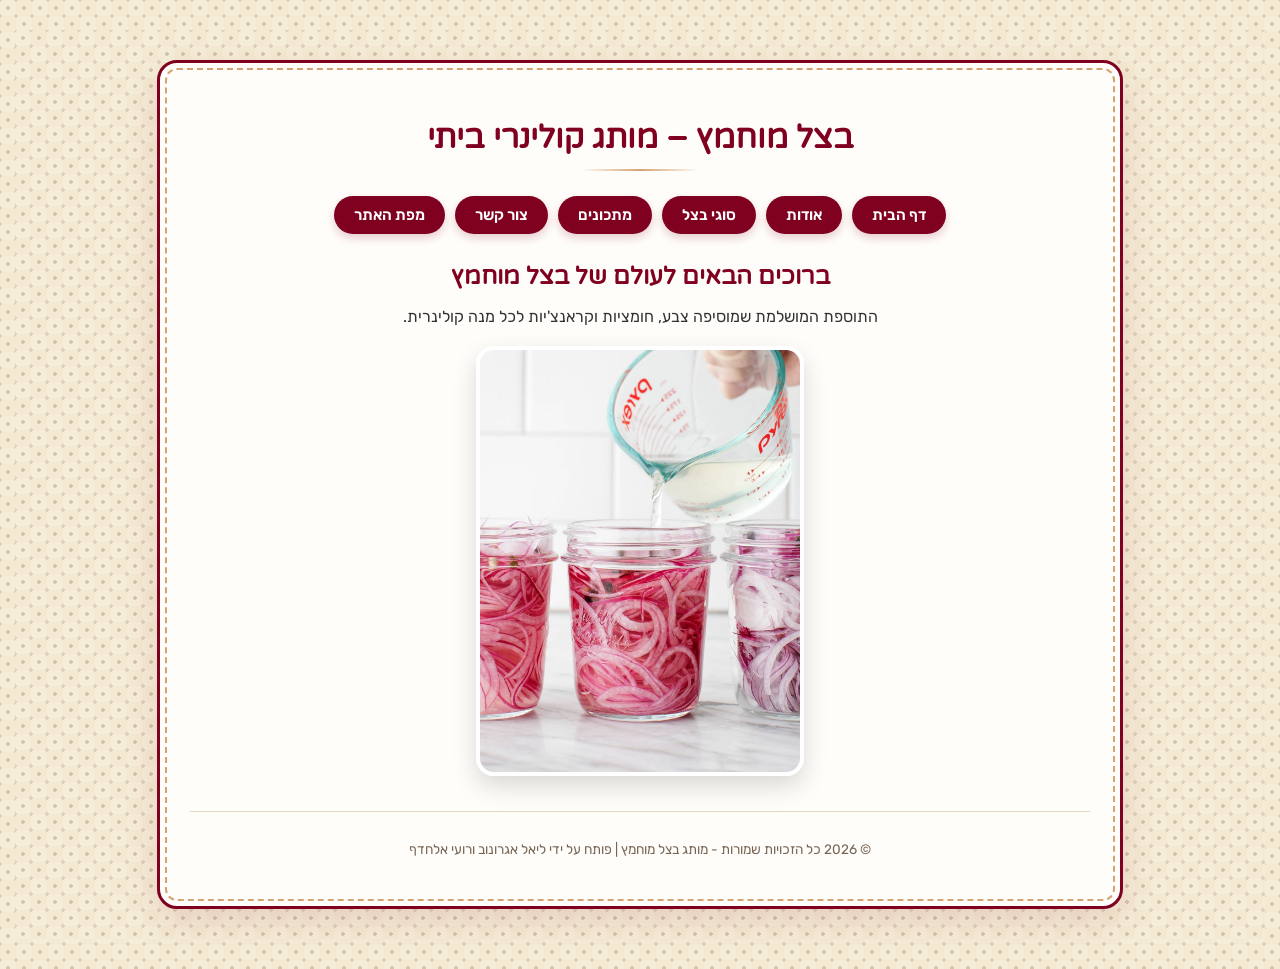
==== index.html @ 5a08ca35 "Add files via upload" ====
<!DOCTYPE html>
<html lang="he" dir="rtl">
<head>
    <meta charset="UTF-8">
    <meta name="viewport" content="width=device-width, initial-scale=1.0">
    <meta name="description" content="אתר הבצל המוחמץ הביתי - תוספות קולינריות, מתכונים וסוגי בצל מוחמץ בעבודת יד.">
    <meta name="keywords" content="בצל מוחמץ, בצל סגול, קולינריה, מתכונים, כבישה ביתית">
    <meta name="author" content="ליאל אגרונוב, רועי אלחדף">
    <title>מותג בצל מוחמץ - דף הבית</title>
    <link rel="icon" type="image/x-icon" href="images/favicon.ico">
    <link rel="stylesheet" href="styles.css">
</head>
<body>
    <div id="container">
        <header>
            <h1>בצל מוחמץ – מותג קולינרי ביתי</h1>
            <nav>
                <ul>
                    <li><a href="index.html">דף הבית</a></li>
                    <li><a href="about.html">אודות</a></li>
                    <li><a href="varieties.html">סוגי בצל</a></li>
                    <li><a href="recipes.html">מתכונים</a></li>
                    <li><a href="contactUs.html">צור קשר</a></li>
                    <li><a href="sitemap.html">מפת האתר</a></li>
                </ul>
            </nav>
        </header>

        <main>
            <section>
                <h2>ברוכים הבאים לעולם של בצל מוחמץ</h2>
                <p>התוספת המושלמת שמוסיפה צבע, חומציות וקראנצ'יות לכל מנה קולינרית.</p>
                <img src="images/redonion.jpeg" alt="צנצנת בצל מוחמץ סגול" title="בצל מוחמץ סגול" />
            </section>
        </main>

        <footer>
            <p>© 2026 כל הזכויות שמורות - מותג בצל מוחמץ | פותח על ידי ליאל אגרונוב ורועי אלחדף</p>
        </footer>
    </div>
</body>
</html>
---- styles.css ----
@import url('https://fonts.googleapis.com/css2?family=Assistant:wght@600;800&family=Rubik:wght@400;600;800&family=Varela+Round&display=swap');

html, body {
    direction: rtl;
    font-family: 'Rubik', Arial, sans-serif;
    background-color: #f5edd8;
    background-image: 
        radial-gradient(#d6c5ab 15%, transparent 16%),
        radial-gradient(#e0d1b8 15%, transparent 16%),
        linear-gradient(45deg, rgba(212, 163, 115, 0.05) 25%, transparent 25%, transparent 75%, rgba(212, 163, 115, 0.05) 75%),
        linear-gradient(45deg, rgba(212, 163, 115, 0.05) 25%, transparent 25%, transparent 75%, rgba(212, 163, 115, 0.05) 75%);
    background-size: 16px 16px, 16px 16px, 32px 32px, 32px 32px;
    background-position: 0 0, 8px 8px, 0 0, 16px 16px;
    color: #333333;
    margin: 0;
    padding: 30px 15px;
    text-align: center;
}

#container {
    max-width: 900px;
    margin: 0 auto;
    background-color: #fffdfa;
    padding: 35px 30px;
    border-radius: 20px;
    border: 3px solid #800020;
    outline: 2px dashed #d4a373;
    outline-offset: -10px;
    box-shadow: 0 12px 35px rgba(128, 0, 32, 0.12);
    position: relative;
}

h1, h2, h3 {
    font-family: 'Varela Round', 'Rubik', sans-serif;
    color: #800020;
    margin-bottom: 15px;
    font-weight: bold;
}

h1::after {
    content: "";
    display: block;
    width: 120px;
    height: 2px;
    background: linear-gradient(to right, transparent, #d4a373, transparent);
    margin: 12px auto 0 auto;
    position: relative;
}

header nav ul {
    list-style: none;
    padding: 0;
    margin: 25px 0 15px 0;
    display: flex;
    justify-content: center;
    gap: 10px;
    flex-wrap: wrap;
}

header nav li {
    display: inline-block;
}

header nav a, header nav a:visited, header nav a:link {
    text-decoration: none !important;
    color: #ffffff !important;
    background-color: #800020;
    padding: 10px 20px;
    border-radius: 25px;
    font-weight: 600;
    font-size: 0.95rem;
    display: inline-block;
    box-shadow: 0 4px 10px rgba(128, 0, 32, 0.2);
    transition: all 0.3s ease;
}

header nav a:hover {
    background-color: #a31432;
    transform: translateY(-2px);
    box-shadow: 0 6px 15px rgba(128, 0, 32, 0.35);
}

nav[aria-label="פירורי לחם"] {
    margin: 10px 0 20px 0;
    font-size: 0.85rem;
    color: #666666;
    text-align: right;
}

nav[aria-label="פירורי לחם"] a {
    background: none !important;
    color: #800020 !important;
    padding: 0 !important;
    border-radius: 0 !important;
    box-shadow: none !important;
    font-weight: 600;
    text-decoration: underline !important;
}

nav[aria-label="פירורי לחם"] a:hover {
    color: #a31432 !important;
    transform: none !important;
}

img {
    max-width: 320px;
    height: auto;
    border-radius: 18px;
    border: 4px solid #fff;
    box-shadow: 0 10px 25px rgba(0, 0, 0, 0.15);
    margin: 20px auto;
    display: block;
    transition: transform 0.3s ease;
}

img:hover {
    transform: scale(1.02);
}

ul {
    text-align: right;
    display: inline-block;
    margin: 20px auto;
}

ul li {
    margin-bottom: 8px;
}

form {
    max-width: 500px;
    margin: 0 auto;
    text-align: right;
}

form input[type="text"],
form input[type="email"],
form input[type="number"],
form textarea {
    width: 100%;
    padding: 10px;
    margin-top: 5px;
    border: 1px solid #ccc;
    border-radius: 8px;
    box-sizing: border-box;
    font-family: 'Rubik', sans-serif;
}

form fieldset {
    border: 1px solid #800020;
    border-radius: 10px;
    padding: 15px;
    margin: 15px 0;
}

form button {
    background-color: #800020;
    color: #fff;
    border: none;
    padding: 12px 25px;
    border-radius: 20px;
    font-size: 1rem;
    font-weight: bold;
    cursor: pointer;
    transition: background-color 0.3s;
}

form button:hover {
    background-color: #a31432;
}

footer {
    margin-top: 35px;
    padding-top: 15px;
    border-top: 1px solid #e2d7c5;
    font-size: 0.85rem;
    color: #776655;
}
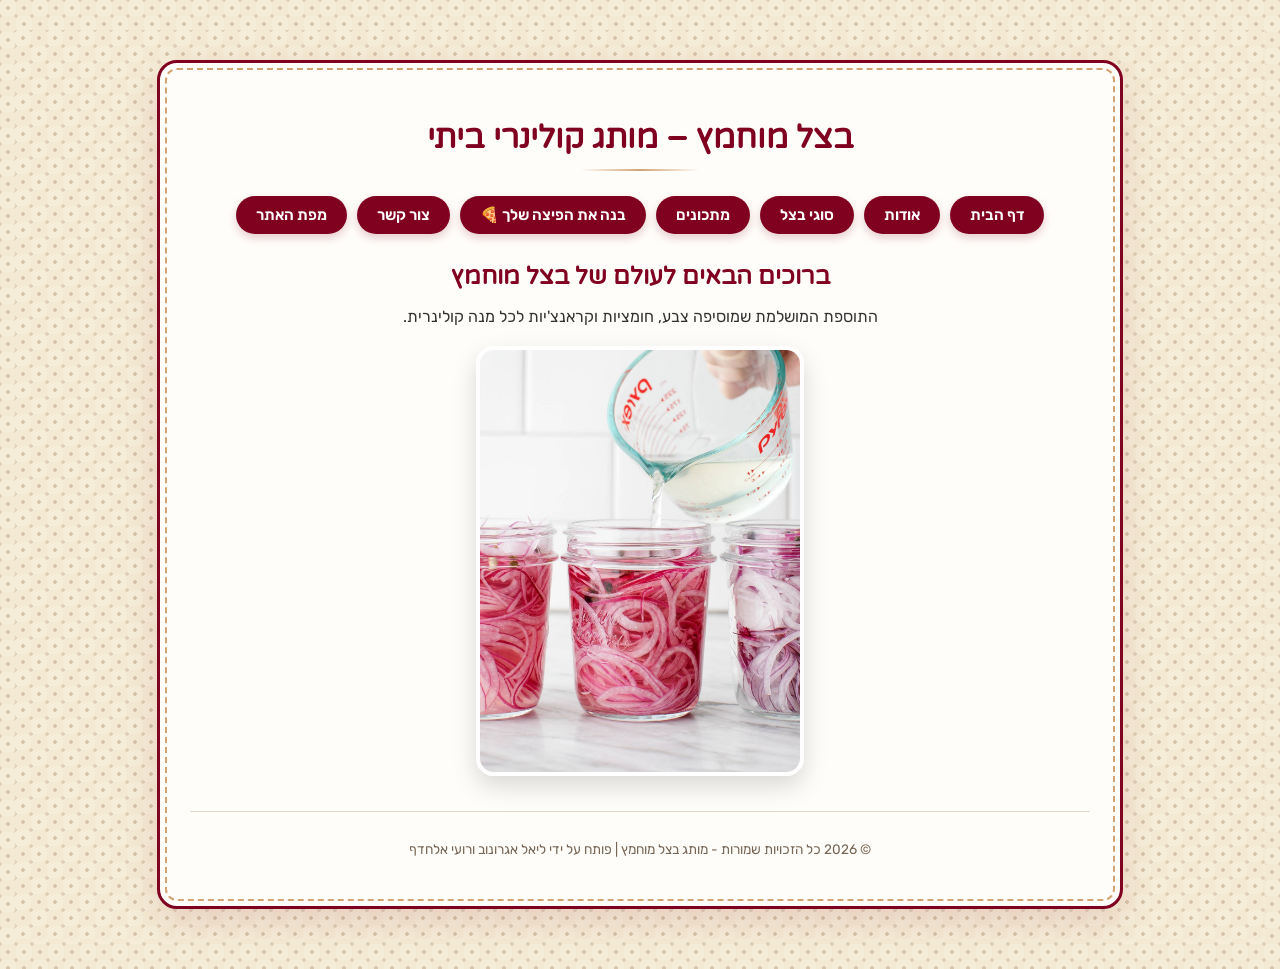
==== commit f932ee95: "Update index.html" ====
--- a/index.html
+++ b/index.html
@@ -20,6 +20,7 @@
                     <li><a href="about.html">אודות</a></li>
                     <li><a href="varieties.html">סוגי בצל</a></li>
                     <li><a href="recipes.html">מתכונים</a></li>
+                    <li><a href="simulator.html">בנה את הפיצה שלך 🍕</a></li>
                     <li><a href="contactUs.html">צור קשר</a></li>
                     <li><a href="sitemap.html">מפת האתר</a></li>
                 </ul>
@@ -39,4 +40,4 @@
         </footer>
     </div>
 </body>
-</html>+</html>
